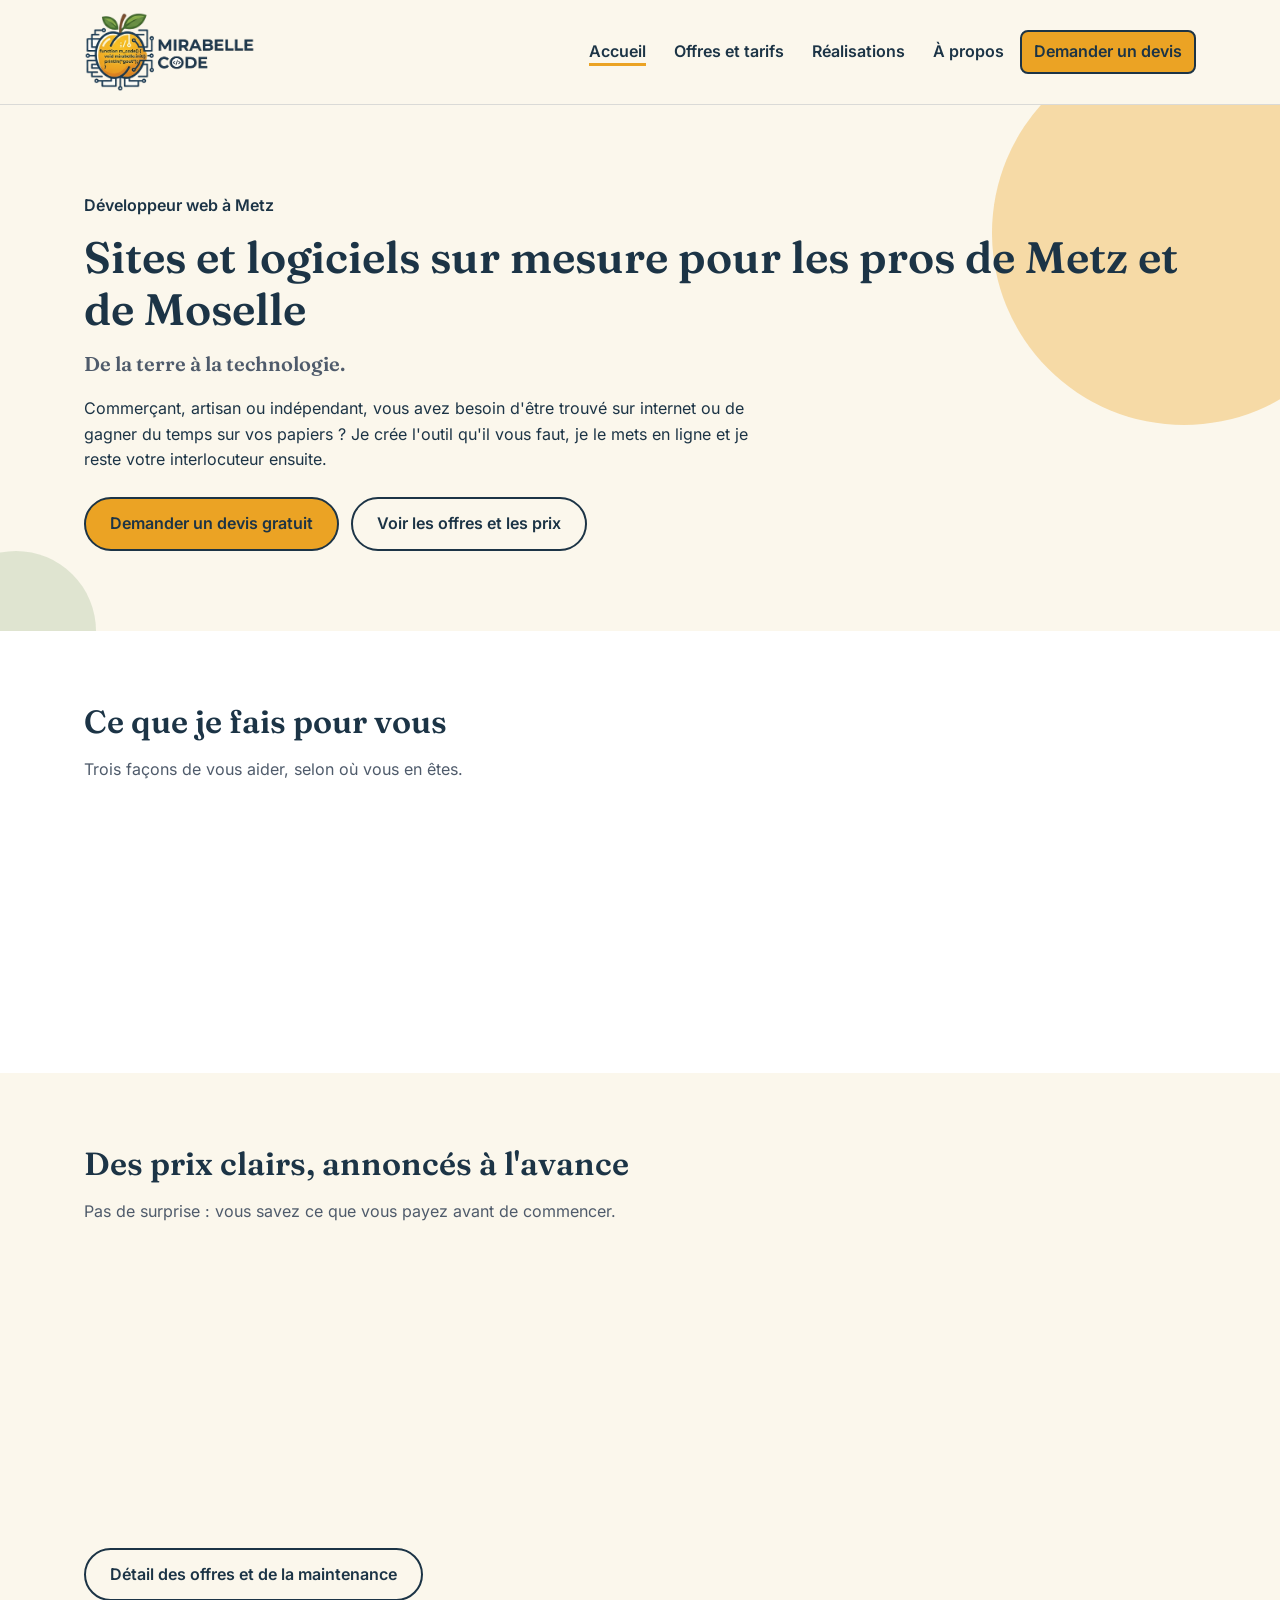
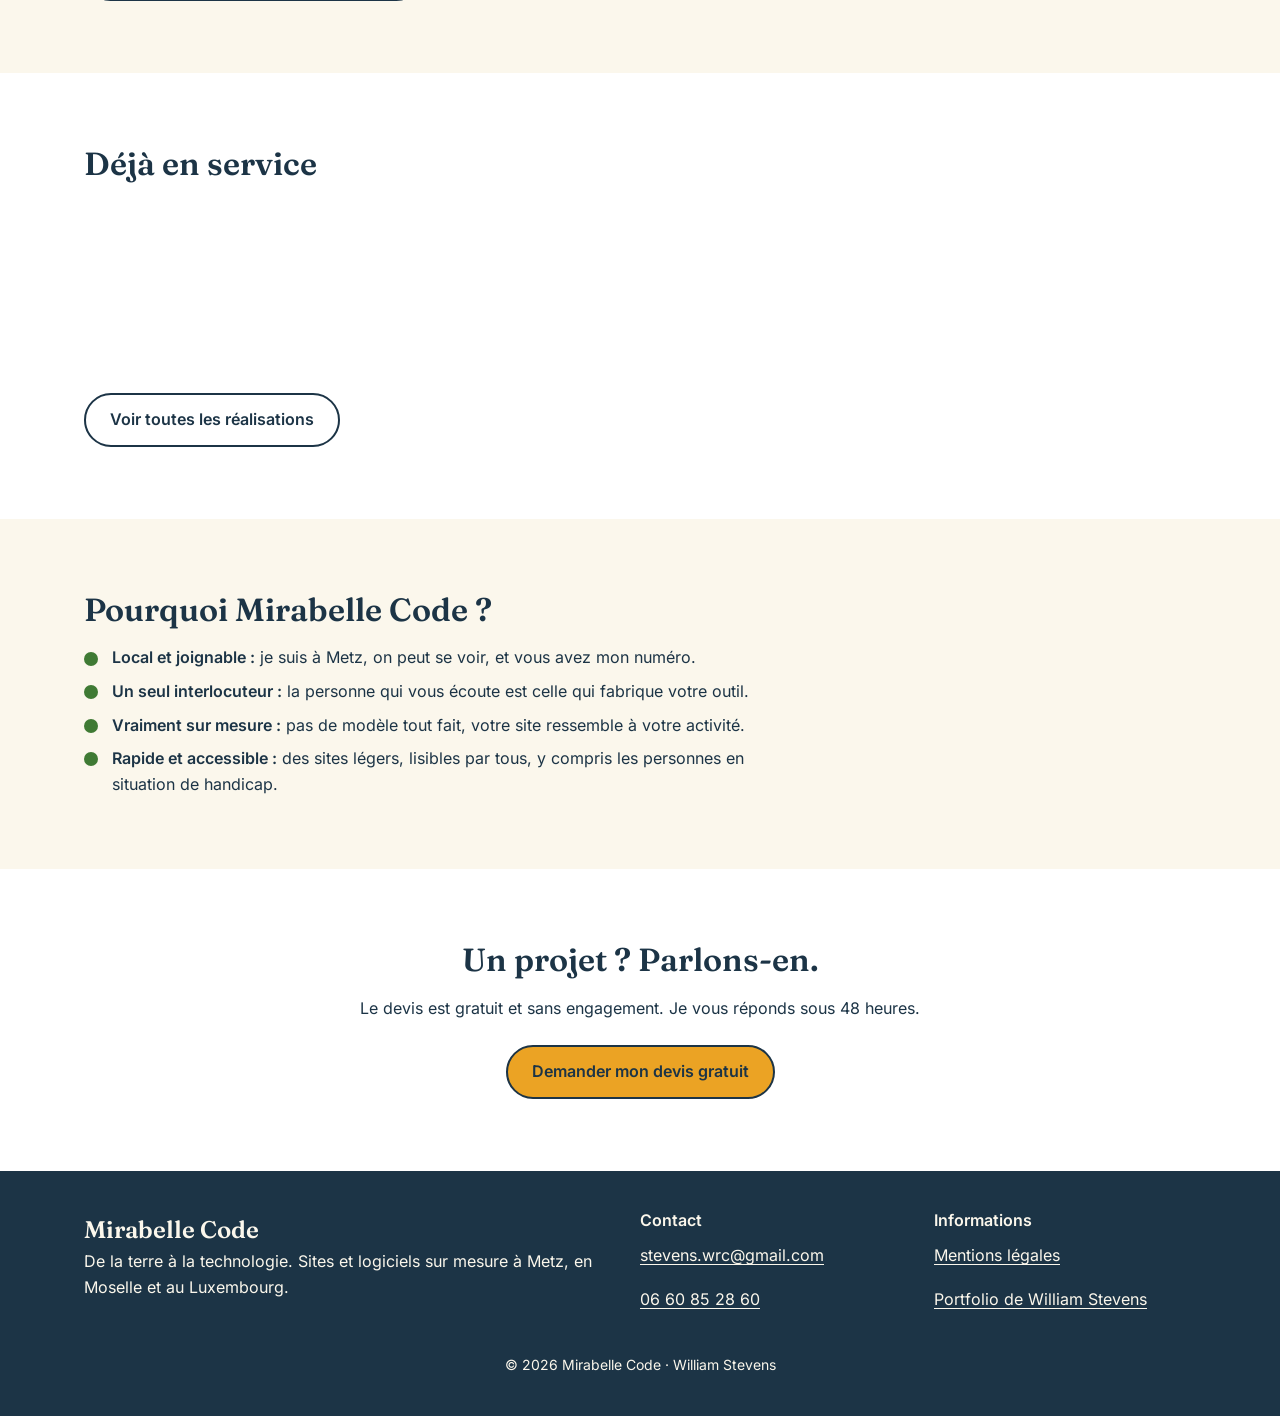
==== index.html @ 503111b6 "Mise à jour du site" ====
<!DOCTYPE html>
<html lang="fr">
<head>
  <meta charset="utf-8">
  <meta http-equiv="Content-Security-Policy" content="default-src 'self'; img-src 'self' data:; font-src 'self'; style-src 'self'; script-src 'self'; connect-src https://formspree.io; form-action https://formspree.io; base-uri 'self'; object-src 'none'">
  <meta name="viewport" content="width=device-width, initial-scale=1">
  <meta name="referrer" content="strict-origin-when-cross-origin">
  <title>Mirabelle Code · Création de sites et logiciels sur mesure à Metz</title>
  <meta name="description" content="Mirabelle Code crée des sites internet et des logiciels sur mesure pour les commerçants, artisans et indépendants de Metz, de Moselle et du Luxembourg. Devis gratuit.">
  <link rel="canonical" href="https://mirabellecode.fr/">
  <meta property="og:type" content="website">
  <meta property="og:locale" content="fr_FR">
  <meta property="og:site_name" content="Mirabelle Code">
  <meta property="og:title" content="Mirabelle Code · Création de sites et logiciels sur mesure à Metz">
  <meta property="og:description" content="Mirabelle Code crée des sites internet et des logiciels sur mesure pour les commerçants, artisans et indépendants de Metz, de Moselle et du Luxembourg. Devis gratuit.">
  <meta property="og:url" content="https://mirabellecode.fr/">
  <meta property="og:image" content="https://mirabellecode.fr/assets/img/og-image.png">
  <meta property="og:image:alt" content="Logo Mirabelle Code : une mirabelle et du code, De la terre à la technologie">
  <link rel="icon" href="assets/img/favicon.png" type="image/png">
  <link rel="apple-touch-icon" href="assets/img/apple-touch-icon.png">
  <link rel="preload" href="assets/fonts/inter-latin-400-normal.woff2" as="font" type="font/woff2" crossorigin>
  <link rel="stylesheet" href="css/base.css">
  <link rel="stylesheet" href="css/layout.css">
  <link rel="stylesheet" href="css/components.css">
  <link rel="stylesheet" href="css/pages.css">
  <script type="module" src="js/main.js"></script>
  <script type="application/ld+json">
  {
    "@context": "https://schema.org",
    "@type": "ProfessionalService",
    "name": "Mirabelle Code",
    "slogan": "De la terre à la technologie",
    "description": "Création de sites internet et de logiciels sur mesure pour les professionnels de Metz, de Moselle et du Luxembourg.",
    "url": "https://mirabellecode.fr/",
    "telephone": "+33660852860",
    "email": "stevens.wrc@gmail.com",
    "founder": { "@type": "Person", "name": "William Stevens" },
    "areaServed": [
      { "@type": "City", "name": "Metz" },
      { "@type": "AdministrativeArea", "name": "Moselle" },
      { "@type": "Country", "name": "Luxembourg" }
    ],
    "priceRange": "490 € – 1 500 € et plus"
  }
  </script>
</head>
<body>
  <a class="lien-evitement" href="#contenu">Aller au contenu</a>
  <header class="entete">
    <div class="conteneur entete__interieur">
      <a class="entete__logo" href="index.html"><img src="assets/img/logo.png" alt="Mirabelle Code, retour à l'accueil" width="420" height="197"></a>
      <nav class="nav" data-nav aria-label="Navigation principale">
        <button class="nav__bouton" type="button" aria-expanded="false" aria-controls="menu-principal" hidden>Menu</button>
        <ul class="nav__liste" id="menu-principal">
          <li><a class="nav__lien" href="index.html" aria-current="page">Accueil</a></li>
          <li><a class="nav__lien" href="html/offres.html">Offres et tarifs</a></li>
          <li><a class="nav__lien" href="html/realisations.html">Réalisations</a></li>
          <li><a class="nav__lien" href="html/a-propos.html">À propos</a></li>
          <li><a class="nav__lien nav__lien--devis" href="html/contact.html">Demander un devis</a></li>
        </ul>
      </nav>
    </div>
  </header>

  <main id="contenu">
    <section class="hero">
      <div class="hero__decor" aria-hidden="true"></div>
      <div class="hero__decor hero__decor--feuille" aria-hidden="true"></div>
      <div class="conteneur">
        <p class="hero__sur-titre">Développeur web à Metz</p>
        <h1>Sites et logiciels sur mesure pour les pros de Metz et de Moselle</h1>
        <p class="hero__slogan">De la terre à la technologie.</p>
        <p class="hero__texte">Commerçant, artisan ou indépendant, vous avez besoin d'être trouvé sur internet ou de gagner du temps sur vos papiers ? Je crée l'outil qu'il vous faut, je le mets en ligne et je reste votre interlocuteur ensuite.</p>
        <div class="actions">
          <a class="bouton bouton--principal" href="html/contact.html">Demander un devis gratuit</a>
          <a class="bouton bouton--secondaire" href="html/offres.html">Voir les offres et les prix</a>
        </div>
      </div>
    </section>

    <section class="section section--claire" aria-labelledby="titre-services">
      <div class="conteneur">
        <h2 class="section__titre" id="titre-services">Ce que je fais pour vous</h2>
        <p class="section__intro">Trois façons de vous aider, selon où vous en êtes.</p>
        <div class="grille grille--3">
          <article class="carte revele">
            <h3 class="carte__titre">Votre site internet</h3>
            <p>Un site clair et rapide, pensé pour le téléphone, qui présente votre activité et donne envie de vous appeler.</p>
          </article>
          <article class="carte revele">
            <h3 class="carte__titre">Vos outils sur mesure</h3>
            <p>Devis, factures, suivi des clients ou des stocks : un logiciel simple, fait pour votre façon de travailler, à la place des carnets et des fichiers Excel.</p>
          </article>
          <article class="carte revele">
            <h3 class="carte__titre">La tranquillité ensuite</h3>
            <p>Hébergement, nom de domaine, sauvegardes et petites modifications : je m'occupe de tout, vous vous occupez de vos clients.</p>
          </article>
        </div>
      </div>
    </section>

    <section class="section" aria-labelledby="titre-formules">
      <div class="conteneur">
        <h2 class="section__titre" id="titre-formules">Des prix clairs, annoncés à l'avance</h2>
        <p class="section__intro">Pas de surprise : vous savez ce que vous payez avant de commencer.</p>
        <div class="grille grille--3">
          <article class="carte formule revele">
            <h3 class="carte__titre">Essentiel</h3>
            <p class="formule__prix">490 €<span class="formule__prix-detail">site d'une page</span></p>
            <p>L'essentiel pour être trouvé : présentation, prestations, horaires, plan et bouton d'appel.</p>
          </article>
          <article class="carte formule formule--phare revele">
            <span class="badge">Le plus demandé</span>
            <h3 class="carte__titre">Pro</h3>
            <p class="formule__prix">990 €<span class="formule__prix-detail">site de 4 à 6 pages</span></p>
            <p>Un vrai site d'entreprise, avec formulaire de devis, galerie et référencement local.</p>
          </article>
          <article class="carte formule revele">
            <h3 class="carte__titre">Sur mesure</h3>
            <p class="formule__prix">dès 1 500 €<span class="formule__prix-detail">sur devis</span></p>
            <p>Un logiciel adapté à votre métier : devis et factures, suivi des clients, back-office.</p>
          </article>
        </div>
        <div class="actions">
          <a class="bouton bouton--secondaire" href="html/offres.html">Détail des offres et de la maintenance</a>
        </div>
      </div>
    </section>

    <section class="section section--claire" aria-labelledby="titre-realisations">
      <div class="conteneur">
        <h2 class="section__titre" id="titre-realisations">Déjà en service</h2>
        <div class="grille grille--2">
          <article class="carte vignette revele">
            <p class="vignette__type">Logiciel sur mesure</p>
            <h3 class="carte__titre">La facturation d'une formatrice indépendante</h3>
            <p>Ses factures sortent en un clic, exactement au format de son ancien modèle Word.</p>
          </article>
          <article class="carte vignette revele">
            <p class="vignette__type">Applications métier</p>
            <h3 class="carte__titre">Les outils d'une collectivité</h3>
            <p>Courrier, urbanisme, congés : des applications utilisées chaque jour par les agents.</p>
          </article>
        </div>
        <div class="actions">
          <a class="bouton bouton--secondaire" href="html/realisations.html">Voir toutes les réalisations</a>
        </div>
      </div>
    </section>

    <section class="section" aria-labelledby="titre-pourquoi">
      <div class="conteneur">
        <h2 class="section__titre" id="titre-pourquoi">Pourquoi Mirabelle Code ?</h2>
        <ul class="liste-coches">
          <li><strong>Local et joignable :</strong> je suis à Metz, on peut se voir, et vous avez mon numéro.</li>
          <li><strong>Un seul interlocuteur :</strong> la personne qui vous écoute est celle qui fabrique votre outil.</li>
          <li><strong>Vraiment sur mesure :</strong> pas de modèle tout fait, votre site ressemble à votre activité.</li>
          <li><strong>Rapide et accessible :</strong> des sites légers, lisibles par tous, y compris les personnes en situation de handicap.</li>
        </ul>
      </div>
    </section>

    <section class="section section--claire appel-final" aria-labelledby="titre-appel">
      <div class="conteneur">
        <h2 class="section__titre" id="titre-appel">Un projet ? Parlons-en.</h2>
        <p>Le devis est gratuit et sans engagement. Je vous réponds sous 48 heures.</p>
        <div class="actions">
          <a class="bouton bouton--principal" href="html/contact.html">Demander mon devis gratuit</a>
        </div>
      </div>
    </section>
  </main>

  <footer class="pied">
    <div class="conteneur pied__interieur">
      <div class="pied__bloc">
        <p class="pied__nom">Mirabelle Code</p>
        <p>De la terre à la technologie. Sites et logiciels sur mesure à Metz, en Moselle et au Luxembourg.</p>
      </div>
      <div class="pied__bloc">
        <h2 class="pied__titre">Contact</h2>
        <ul class="pied__liste">
          <li><a href="mailto:stevens.wrc@gmail.com">stevens.wrc@gmail.com</a></li>
          <li><a href="tel:+33660852860">06 60 85 28 60</a></li>
        </ul>
      </div>
      <div class="pied__bloc">
        <h2 class="pied__titre">Informations</h2>
        <ul class="pied__liste">
          <li><a href="html/mentions-legales.html">Mentions légales</a></li>
          <li><a href="https://gb-william.github.io" rel="noopener">Portfolio de William Stevens</a></li>
        </ul>
      </div>
    </div>
    <p class="pied__copyright">© 2026 Mirabelle Code · William Stevens</p>
  </footer>
  <a class="barre-appel" href="tel:+33660852860">Appeler le 06 60 85 28 60</a>
</body>
</html>
---- css/base.css ----
@font-face {
  font-family: "Fraunces";
  src: url("../assets/fonts/fraunces-latin-600-normal.woff2") format("woff2");
  font-weight: 600;
  font-style: normal;
  font-display: swap;
}

@font-face {
  font-family: "Inter";
  src: url("../assets/fonts/inter-latin-400-normal.woff2") format("woff2");
  font-weight: 400;
  font-style: normal;
  font-display: swap;
}

@font-face {
  font-family: "Inter";
  src: url("../assets/fonts/inter-latin-600-normal.woff2") format("woff2");
  font-weight: 600;
  font-style: normal;
  font-display: swap;
}

:root {
  --creme: #FBF7EC;
  --marine: #1C3446;
  --gris: #4F5B6B;
  --mirabelle: #EBA324;
  --feuille: #3F7A34;
  --lien: #8A5A00;
  --surface: #FFFFFF;
  --erreur: #B3261E;
  --fond-succes: #E6F0E3;
  --fond-erreur: #FBE9E7;
  --police-titre: "Fraunces", Georgia, "Times New Roman", serif;
  --police-texte: "Inter", system-ui, -apple-system, "Segoe UI", sans-serif;
  --rayon: 1rem;
  --ombre: 0 0.25rem 1rem rgb(28 58 94 / 0.08);
}

*,
*::before,
*::after {
  box-sizing: border-box;
  margin: 0;
  padding: 0;
}

html {
  font-size: 100%;
  scroll-behavior: smooth;
  scroll-padding-top: 5rem;
  scroll-padding-bottom: 4.5rem;
}

body {
  font-family: var(--police-texte);
  line-height: 1.6;
  color: var(--marine);
  background-color: var(--creme);
}

img,
svg {
  max-width: 100%;
  height: auto;
  display: block;
}

h1,
h2,
h3 {
  font-family: var(--police-titre);
  font-weight: 600;
  line-height: 1.2;
}

h1 {
  font-size: 2rem;
}

h2 {
  font-size: 1.5rem;
}

h3 {
  font-size: 1.25rem;
}

p,
li,
dd {
  max-width: 70ch;
}

ul,
ol {
  padding-left: 1.25rem;
}

a {
  color: var(--lien);
  text-underline-offset: 0.2em;
}

a:hover {
  text-decoration-thickness: 2px;
}

strong {
  font-weight: 600;
}

:focus-visible {
  outline: 3px solid var(--marine);
  outline-offset: 3px;
}

.lien-evitement {
  position: absolute;
  top: -100%;
  left: 0;
  z-index: 1000;
  padding: 0.75rem 1.25rem;
  background-color: var(--marine);
  color: var(--creme);
  font-weight: 600;
  text-decoration: none;
}

.lien-evitement:focus {
  top: 0;
}

.sr-only {
  position: absolute;
  width: 1px;
  height: 1px;
  padding: 0;
  margin: -1px;
  overflow: hidden;
  clip: rect(0, 0, 0, 0);
  white-space: nowrap;
  border: 0;
}

[hidden] {
  display: none !important;
}

.flux > * + * {
  margin-top: 1rem;
}

.provisoire {
  outline: 2px dashed var(--feuille);
  outline-offset: 4px;
}

.provisoire::before {
  content: "À compléter";
  display: inline-block;
  margin-right: 0.5rem;
  padding: 0 0.5rem;
  border-radius: 999px;
  background-color: var(--feuille);
  color: var(--surface);
  font-size: 0.75rem;
  font-weight: 600;
}

@media (min-width: 768px) {
  h1 {
    font-size: 2.75rem;
  }

  h2 {
    font-size: 2rem;
  }
}

@media (prefers-reduced-motion: reduce) {
  *,
  *::before,
  *::after {
    animation-duration: 0.01ms !important;
    transition-duration: 0.01ms !important;
    scroll-behavior: auto !important;
  }
}
---- css/layout.css ----
.conteneur {
  width: 100%;
  max-width: 72rem;
  margin-inline: auto;
  padding-inline: 1.25rem;
}

.section {
  padding-block: 3rem;
}

.section--claire {
  background-color: var(--surface);
}

.section__titre {
  margin-bottom: 1rem;
}

.section__intro {
  margin-bottom: 2rem;
  color: var(--gris);
}

.page-titre {
  padding-block: 2.5rem 1rem;
}

.page-titre p {
  margin-top: 0.75rem;
  color: var(--gris);
}

.entete {
  position: sticky;
  top: 0;
  z-index: 100;
  background-color: var(--creme);
  border-bottom: 1px solid rgb(28 58 94 / 0.15);
}

.entete__interieur {
  position: relative;
  display: flex;
  flex-wrap: wrap;
  align-items: center;
  justify-content: space-between;
  gap: 0.75rem;
  padding-block: 0.75rem;
}

.entete__logo {
  display: inline-flex;
  align-items: center;
  min-height: 44px;
}

.entete__logo img {
  width: auto;
  height: 4rem;
}

.nav {
  width: 100%;
}

.nav__liste {
  display: flex;
  flex-direction: column;
  gap: 0.25rem;
  padding: 0.5rem 0 0;
  list-style: none;
}

.nav__lien {
  display: flex;
  align-items: center;
  min-height: 44px;
  padding-inline: 0.75rem;
  border-radius: 0.5rem;
  color: var(--marine);
  font-weight: 600;
  text-decoration: none;
}

.nav__lien:hover {
  background-color: rgb(244 178 35 / 0.3);
}

.nav__lien[aria-current="page"] {
  text-decoration: underline;
  text-decoration-color: var(--mirabelle);
  text-decoration-thickness: 3px;
  text-underline-offset: 0.4em;
}

.nav__lien--devis {
  justify-content: center;
  background-color: var(--mirabelle);
  border: 2px solid var(--marine);
}

.nav__bouton {
  min-width: 44px;
  min-height: 44px;
  padding: 0.5rem 1rem;
  border: 2px solid var(--marine);
  border-radius: 0.5rem;
  background-color: var(--surface);
  color: var(--marine);
  font: inherit;
  font-weight: 600;
  cursor: pointer;
}

.nav--active {
  width: auto;
}

.nav--active .nav__liste {
  display: none;
}

.nav--active.nav--ouvert .nav__liste {
  position: absolute;
  top: 100%;
  left: 0;
  right: 0;
  display: flex;
  padding: 1rem 1.25rem 1.25rem;
  background-color: var(--creme);
  border-bottom: 1px solid rgb(28 58 94 / 0.15);
  box-shadow: var(--ombre);
  max-height: calc(100dvh - 5rem);
  overflow-y: auto;
}

.pied {
  padding-block: 2.5rem 6rem;
  background-color: var(--marine);
  color: var(--creme);
}

.pied a {
  color: var(--creme);
}

.pied :focus-visible {
  outline-color: var(--creme);
}

.pied__interieur {
  display: grid;
  gap: 2rem;
}

.pied__nom {
  font-family: var(--police-titre);
  font-size: 1.5rem;
  font-weight: 600;
}

.pied__titre {
  margin-bottom: 0.25rem;
  font-family: var(--police-texte);
  font-size: 1rem;
}

.pied__liste {
  padding: 0;
  list-style: none;
}

.pied__liste a {
  display: inline-flex;
  align-items: center;
  min-height: 44px;
}

.pied__copyright {
  max-width: none;
  margin-top: 2rem;
  font-size: 0.875rem;
  text-align: center;
}

.barre-appel {
  position: fixed;
  left: 0;
  right: 0;
  bottom: 0;
  z-index: 90;
  display: flex;
  align-items: center;
  justify-content: center;
  min-height: 3.5rem;
  background-color: var(--mirabelle);
  border-top: 2px solid var(--marine);
  color: var(--marine);
  font-weight: 600;
  text-decoration: none;
}

@media (min-width: 768px) {
  .section {
    padding-block: 4.5rem;
  }

  .pied__interieur {
    grid-template-columns: 2fr 1fr 1fr;
  }
}

@media (min-width: 1024px) {
  .entete__logo img {
    height: 5rem;
  }

  html {
    scroll-padding-bottom: 0;
  }

  .nav,
  .nav--active {
    width: auto;
  }

  .nav__bouton {
    display: none;
  }

  .nav__liste,
  .nav--active .nav__liste,
  .nav--active.nav--ouvert .nav__liste {
    position: static;
    display: flex;
    flex-direction: row;
    align-items: center;
    gap: 0.25rem;
    padding: 0;
    background: none;
    border: 0;
    box-shadow: none;
    max-height: none;
    overflow: visible;
  }

  .pied {
    padding-bottom: 2.5rem;
  }

  .barre-appel {
    display: none;
  }
}
---- css/components.css ----
.actions {
  display: flex;
  flex-wrap: wrap;
  gap: 0.75rem;
  margin-top: 1.5rem;
}

.bouton {
  display: inline-flex;
  align-items: center;
  justify-content: center;
  min-height: 44px;
  padding: 0.75rem 1.5rem;
  border: 2px solid var(--marine);
  border-radius: 999px;
  font: inherit;
  font-weight: 600;
  text-decoration: none;
  cursor: pointer;
  transition: transform 0.15s ease;
}

.bouton:hover {
  transform: translateY(-2px);
}

.bouton--principal {
  background-color: var(--mirabelle);
  color: var(--marine);
}

.bouton--secondaire {
  background-color: transparent;
  color: var(--marine);
}

.bouton[disabled] {
  opacity: 0.6;
  cursor: wait;
  transform: none;
}

.grille {
  display: grid;
  gap: 1.5rem;
}

.carte {
  display: flex;
  flex-direction: column;
  gap: 0.75rem;
  padding: 1.5rem;
  border-radius: var(--rayon);
  background-color: var(--surface);
  box-shadow: var(--ombre);
}

.carte__titre {
  font-size: 1.25rem;
}

.carte__lien {
  margin-top: auto;
  font-weight: 600;
}

.formule {
  border: 2px solid transparent;
}

.formule--phare {
  border-color: var(--marine);
}

.formule__prix {
  font-family: var(--police-titre);
  font-size: 2rem;
  font-weight: 600;
  line-height: 1.1;
}

.formule__prix-detail {
  display: block;
  font-family: var(--police-texte);
  font-size: 0.9375rem;
  font-weight: 400;
  color: var(--gris);
}

.badge {
  align-self: flex-start;
  padding: 0.125rem 0.75rem;
  border-radius: 999px;
  background-color: var(--feuille);
  color: var(--surface);
  font-size: 0.875rem;
  font-weight: 600;
}

.liste-coches {
  display: grid;
  gap: 0.5rem;
  padding: 0;
  list-style: none;
}

.liste-coches li {
  position: relative;
  padding-left: 1.75rem;
}

.liste-coches li::before {
  content: "";
  position: absolute;
  top: 0.4em;
  left: 0;
  width: 0.875rem;
  height: 0.875rem;
  border-radius: 50%;
  background-color: var(--feuille);
}

.js-reveal .revele {
  opacity: 0;
  transform: translateY(1rem);
  transition: opacity 0.5s ease, transform 0.5s ease;
}

.js-reveal .revele.est-visible {
  opacity: 1;
  transform: none;
}

@media (min-width: 768px) {
  .grille--2,
  .grille--3 {
    grid-template-columns: repeat(2, 1fr);
  }
}

@media (min-width: 1024px) {
  .grille--3 {
    grid-template-columns: repeat(3, 1fr);
  }
}

@media (prefers-reduced-motion: reduce) {
  .js-reveal .revele {
    opacity: 1;
    transform: none;
  }
}

.encart {
  padding: 1.5rem;
  border: 2px solid var(--marine);
  border-radius: var(--rayon);
  background-color: var(--mirabelle);
  color: var(--marine);
}

.encart__titre {
  margin-bottom: 0.5rem;
  font-size: 1.25rem;
}

.faq {
  display: grid;
  gap: 0.75rem;
}

.faq details {
  border-radius: 0.75rem;
  background-color: var(--surface);
  box-shadow: var(--ombre);
}

.faq summary {
  min-height: 44px;
  padding: 1rem 1.25rem;
  font-weight: 600;
  cursor: pointer;
}

.faq details > p {
  padding: 0 1.25rem 1.25rem;
}

.mention {
  margin-top: 1.5rem;
  color: var(--gris);
  font-size: 0.9375rem;
}

.etapes {
  display: grid;
  gap: 1rem;
  padding: 0;
  list-style: none;
  counter-reset: etape;
}

.etapes li {
  position: relative;
  min-height: 2.25rem;
  padding-left: 3rem;
  counter-increment: etape;
}

.etapes li::before {
  content: counter(etape);
  position: absolute;
  top: 0;
  left: 0;
  display: grid;
  place-items: center;
  width: 2.25rem;
  height: 2.25rem;
  border-radius: 50%;
  background-color: var(--mirabelle);
  color: var(--marine);
  font-weight: 600;
}

.formulaire {
  display: grid;
  gap: 1.25rem;
  padding: 1.5rem;
  border-radius: var(--rayon);
  background-color: var(--surface);
  box-shadow: var(--ombre);
}

.champ {
  display: grid;
  gap: 0.375rem;
}

.champ label {
  font-weight: 600;
}

.champ__mention {
  color: var(--gris);
  font-weight: 400;
}

.champ input,
.champ select,
.champ textarea {
  width: 100%;
  min-height: 44px;
  padding: 0.625rem 0.75rem;
  border: 2px solid var(--gris);
  border-radius: 0.5rem;
  background-color: var(--surface);
  color: var(--marine);
  font: inherit;
}

.champ textarea {
  min-height: 9rem;
  resize: vertical;
}

.champ [aria-invalid="true"] {
  border-color: var(--erreur);
}

.champ__erreur {
  color: var(--erreur);
  font-size: 0.9375rem;
  font-weight: 600;
}

.champ__erreur:empty {
  display: none;
}

.piege {
  position: absolute;
  left: -10000px;
  width: 1px;
  height: 1px;
  overflow: hidden;
}

.etat {
  padding: 1rem;
  border-radius: 0.5rem;
  font-weight: 600;
}

.etat:empty {
  padding: 0;
}

.etat--succes {
  border: 2px solid var(--feuille);
  background-color: var(--fond-succes);
}

.etat--erreur {
  border: 2px solid var(--erreur);
  background-color: var(--fond-erreur);
}
---- css/pages.css ----
.page-erreur {
  padding-block: 4rem;
  text-align: center;
}

.page-erreur p {
  margin-inline: auto;
}

.page-erreur .actions {
  justify-content: center;
}

.hero {
  position: relative;
  overflow: hidden;
  padding-block: 3.5rem 3rem;
}

.hero .conteneur {
  position: relative;
  z-index: 1;
}

.hero__sur-titre {
  margin-bottom: 0.75rem;
  color: var(--marine);
  font-weight: 600;
}

.hero__slogan {
  margin-top: 0.75rem;
  font-family: var(--police-titre);
  font-size: 1.25rem;
  color: var(--gris);
}

.hero__texte {
  margin-top: 1rem;
}

.hero__decor {
  position: absolute;
  top: -4rem;
  right: -6rem;
  z-index: 0;
  width: 16rem;
  height: 16rem;
  border-radius: 50%;
  background-color: var(--mirabelle);
  opacity: 0.35;
}

.hero__decor--feuille {
  top: auto;
  right: auto;
  bottom: -5rem;
  left: -4rem;
  width: 10rem;
  height: 10rem;
  background-color: var(--feuille);
  opacity: 0.15;
}

.vignette__type {
  color: var(--feuille);
  font-size: 0.875rem;
  font-weight: 600;
  text-transform: uppercase;
  letter-spacing: 0.05em;
}

.appel-final {
  text-align: center;
}

.appel-final p {
  margin-inline: auto;
}

.appel-final .actions {
  justify-content: center;
}

@media (min-width: 768px) {
  .hero {
    padding-block: 5.5rem 5rem;
  }

  .hero__decor:not(.hero__decor--feuille) {
    width: 24rem;
    height: 24rem;
  }
}

.realisation {
  display: grid;
  gap: 1.5rem;
  align-items: center;
}

.realisation + .realisation {
  margin-top: 3.5rem;
}

.realisation__image {
  border-radius: var(--rayon);
  box-shadow: var(--ombre);
}

.realisation__details {
  display: grid;
  gap: 0.25rem 1rem;
}

.realisation__details dt {
  margin-top: 0.75rem;
  color: var(--feuille);
  font-weight: 600;
}

.apropos {
  display: grid;
  gap: 2rem;
  align-items: center;
}

.apropos__photo {
  width: 12rem;
  height: 12rem;
  border: 4px solid var(--mirabelle);
  border-radius: 50%;
  object-fit: cover;
}

@media (min-width: 768px) {
  .apropos {
    grid-template-columns: auto 1fr;
  }
}

@media (min-width: 1024px) {
  .realisation:has(.realisation__image) {
    grid-template-columns: 1fr 1fr;
  }
}

.contact {
  display: grid;
  gap: 2rem;
}

.contact__infos {
  display: grid;
  gap: 1rem;
  align-content: start;
}

.contact__infos a {
  font-weight: 600;
}

@media (min-width: 1024px) {
  .contact {
    grid-template-columns: 3fr 2fr;
  }
}

.texte-legal h2 {
  margin: 2rem 0 0.5rem;
  font-size: 1.375rem;
}

.texte-legal p,
.texte-legal li {
  margin-bottom: 0.5rem;
}
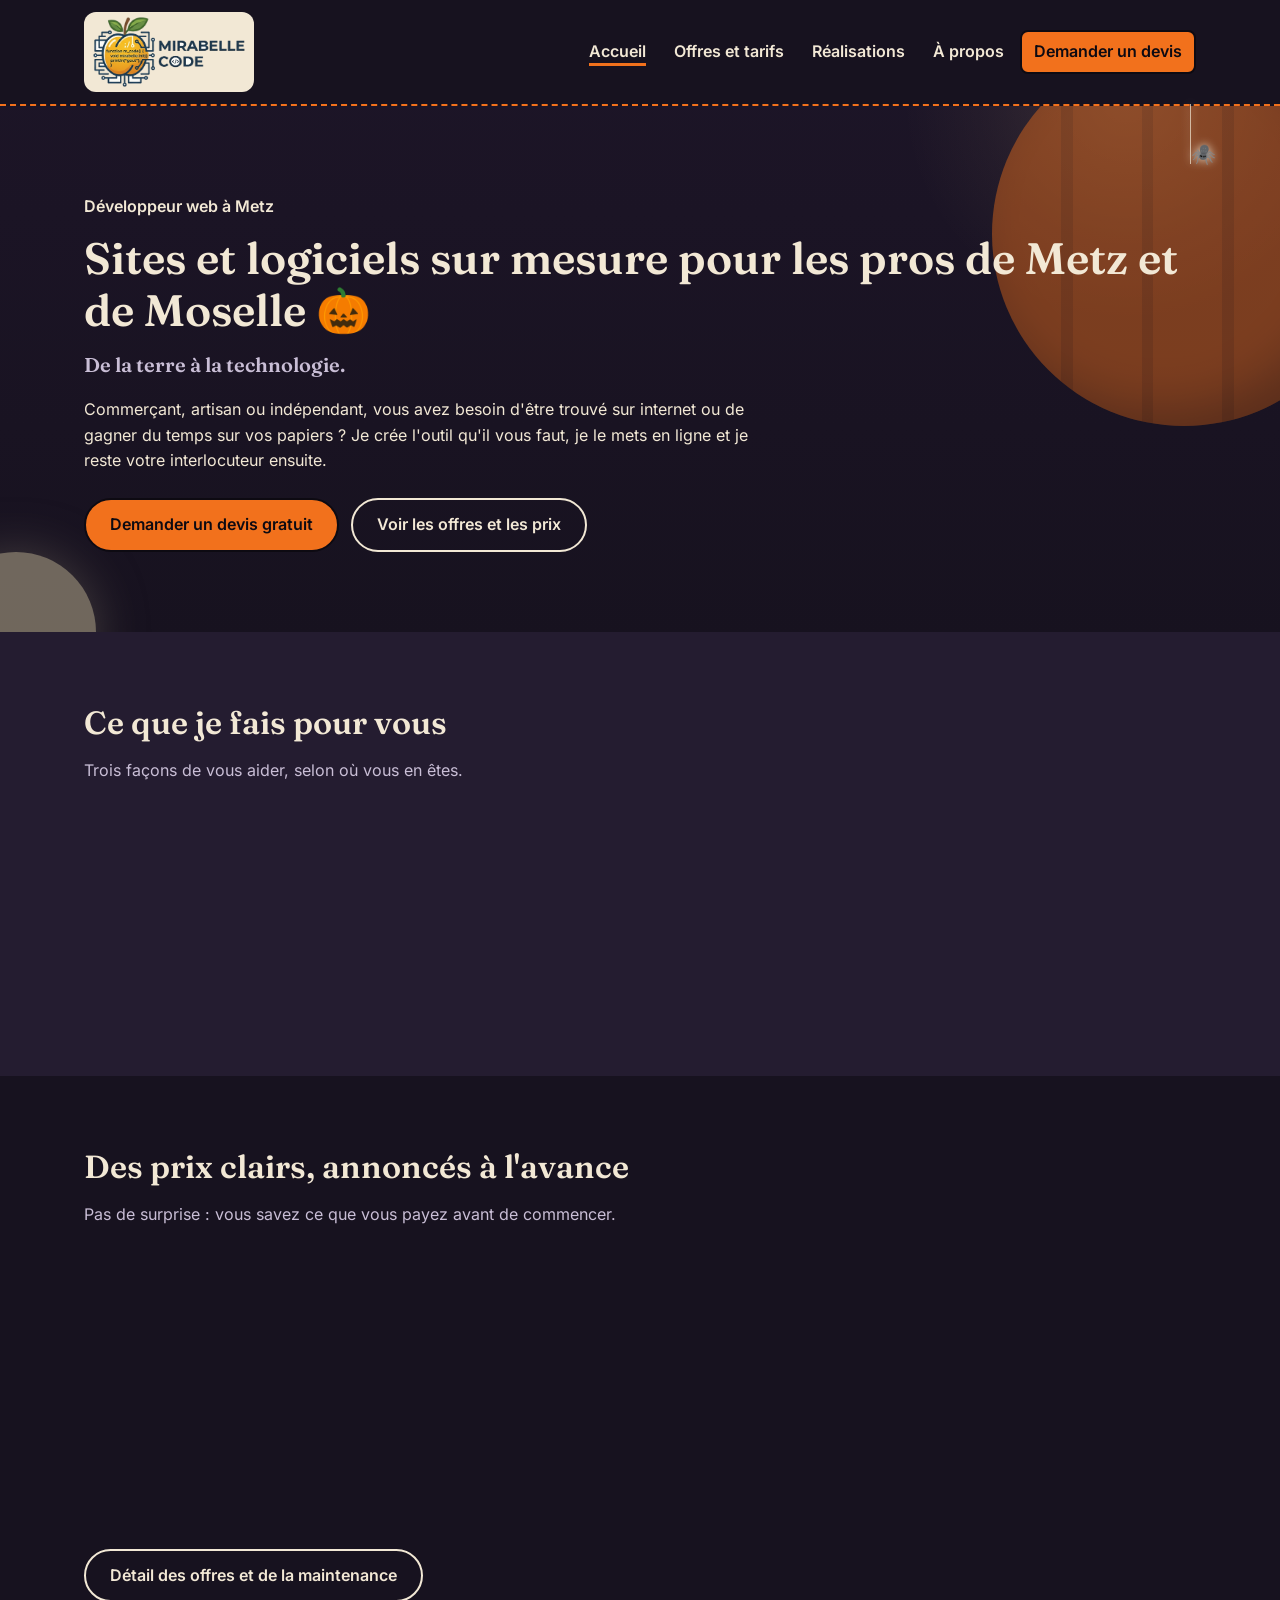
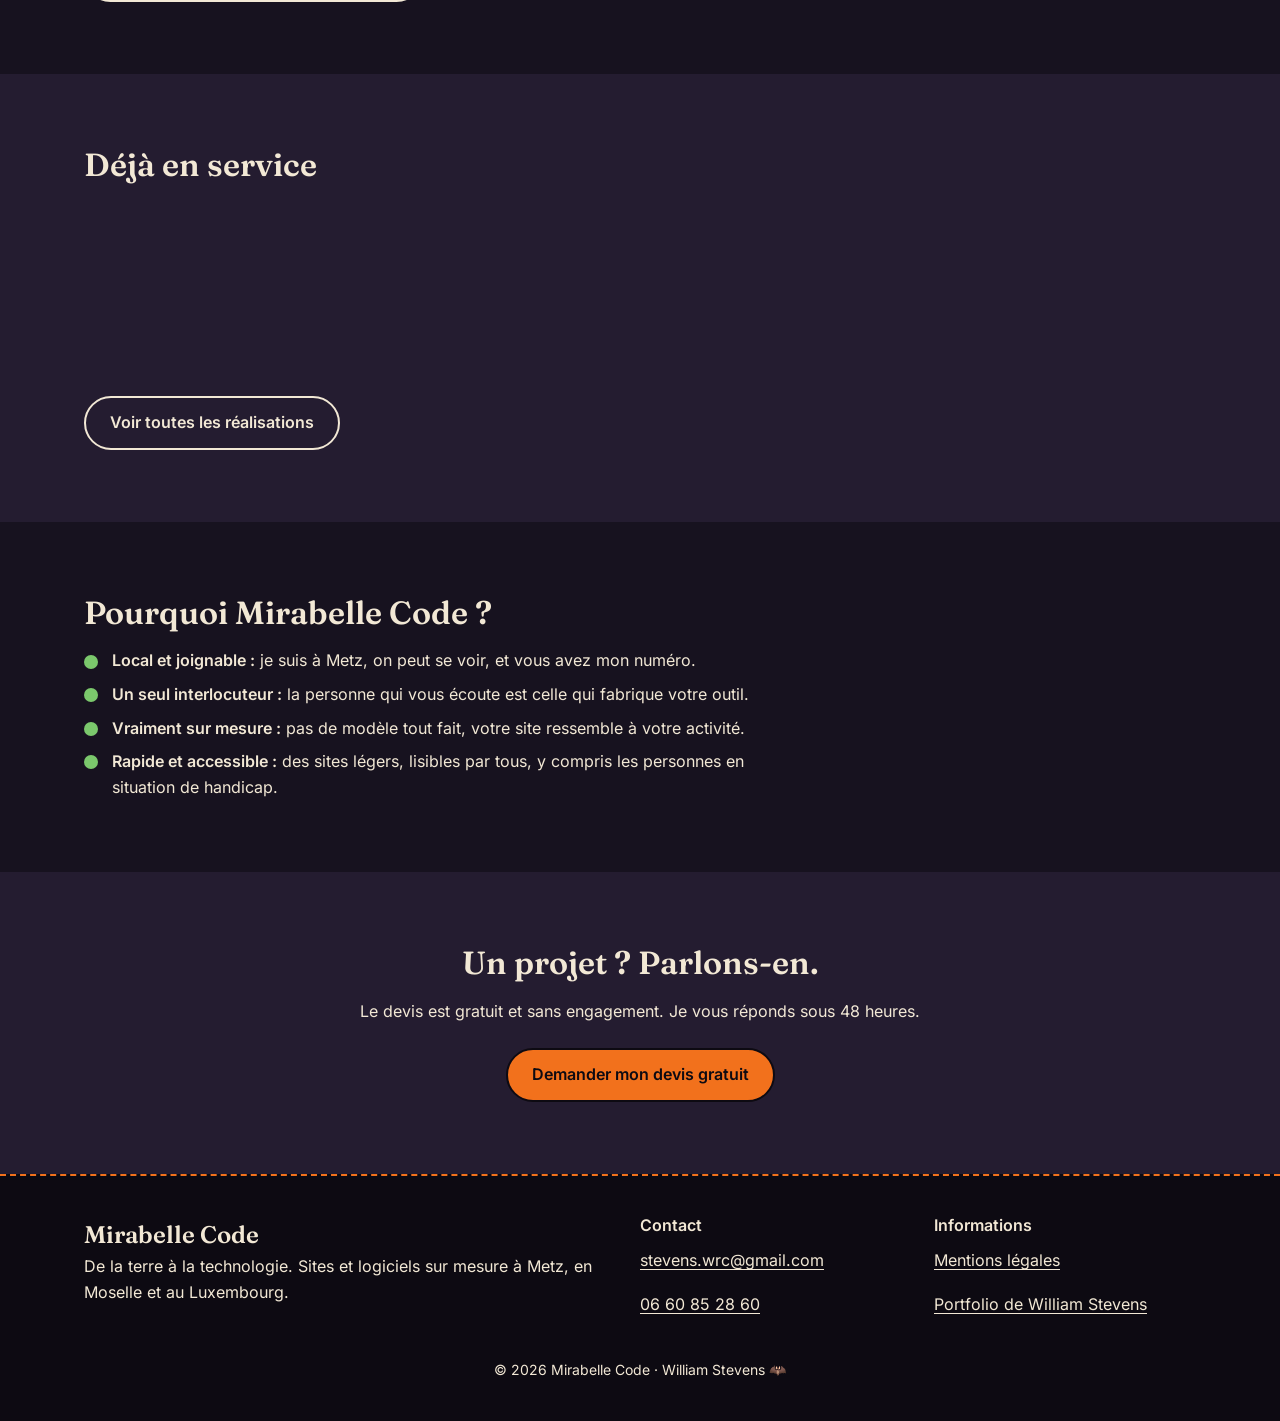
==== commit ef02bb80: "Mise à jour du site" ====
--- a/index.html
+++ b/index.html
@@ -23,6 +23,7 @@
   <link rel="stylesheet" href="css/layout.css">
   <link rel="stylesheet" href="css/components.css">
   <link rel="stylesheet" href="css/pages.css">
+  <link rel="stylesheet" href="css/halloween.css">
   <script type="module" src="js/main.js"></script>
   <script type="application/ld+json">
   {
--- a/css/halloween.css
+++ b/css/halloween.css
@@ -0,0 +1,145 @@
+/*
+  Thème Halloween : chargé après les autres feuilles, il ne fait que surcharger.
+  Pour revenir au thème normal, retirer la ligne <link> de halloween.css dans les pages.
+*/
+
+:root {
+  --creme: #17121F;
+  --surface: #241C30;
+  --marine: #F2E8D5;
+  --gris: #C9BED6;
+  --mirabelle: #F2711C;
+  --feuille: #7BC86C;
+  --lien: #FFB36B;
+  --erreur: #FF8A80;
+  --fond-succes: #1E3320;
+  --fond-erreur: #3D1C22;
+  --nuit: #0D0A12;
+  --ombre: 0 0.25rem 1.25rem rgb(0 0 0 / 0.45);
+}
+
+body {
+  background-image:
+    radial-gradient(circle at 88% 6rem, rgb(255 214 150 / 0.14) 0, rgb(255 214 150 / 0.04) 9rem, transparent 14rem),
+    linear-gradient(180deg, #1D1528 0, var(--creme) 40rem);
+  background-repeat: no-repeat;
+}
+
+.entete {
+  background-color: var(--creme);
+  border-bottom: 2px dashed var(--mirabelle);
+}
+
+.entete__logo img {
+  padding: 0.25rem 0.5rem;
+  border-radius: 0.75rem;
+  background-color: var(--marine);
+}
+
+.nav__lien--devis,
+.bouton--principal,
+.barre-appel,
+.encart,
+.etapes li::before {
+  color: var(--nuit);
+}
+
+.nav__lien--devis,
+.bouton--principal,
+.barre-appel {
+  border-color: var(--nuit);
+}
+
+.encart a {
+  color: var(--nuit);
+}
+
+.encart :focus-visible,
+.barre-appel :focus-visible {
+  outline-color: var(--nuit);
+}
+
+.badge,
+.provisoire::before {
+  color: var(--nuit);
+}
+
+.carte {
+  border: 1px solid rgb(242 113 28 / 0.25);
+  transition: box-shadow 0.3s ease, border-color 0.3s ease;
+}
+
+.carte:hover {
+  border-color: var(--mirabelle);
+  box-shadow: 0 0 1.25rem rgb(242 113 28 / 0.35);
+}
+
+.pied {
+  background-color: var(--nuit);
+  color: var(--marine);
+  border-top: 2px dashed var(--mirabelle);
+}
+
+.pied a {
+  color: var(--marine);
+}
+
+.pied :focus-visible {
+  outline-color: var(--marine);
+}
+
+.page-titre h1::after,
+.hero h1::after {
+  content: " 🎃";
+  content: " 🎃" / "";
+}
+
+.pied__copyright::after {
+  content: " 🦇";
+  content: " 🦇" / "";
+}
+
+.hero__decor:not(.hero__decor--feuille) {
+  background-color: var(--mirabelle);
+  background-image: repeating-linear-gradient(90deg, transparent 0 18%, rgb(0 0 0 / 0.12) 18% 21%);
+  box-shadow: inset -1.5rem -1rem 3rem rgb(0 0 0 / 0.3);
+  opacity: 0.45;
+}
+
+.hero__decor--feuille {
+  background-color: #F5E6B8;
+  box-shadow: 0 0 3rem rgb(245 230 184 / 0.5);
+  opacity: 0.4;
+}
+
+.entete__interieur::after {
+  content: "🕷️";
+  content: "🕷️" / "";
+  position: absolute;
+  top: 100%;
+  right: 1rem;
+  padding-top: 2.5rem;
+  border-left: 1px solid rgb(242 232 213 / 0.7);
+  font-size: 1.25rem;
+  line-height: 1;
+  filter: drop-shadow(0 0 0.3rem rgb(242 232 213 / 0.9));
+  pointer-events: none;
+  transform-origin: top center;
+  animation: araignee 4s ease-in-out infinite alternate;
+}
+
+@keyframes araignee {
+  from {
+    padding-top: 1.5rem;
+  }
+
+  to {
+    padding-top: 3rem;
+  }
+}
+
+@media (min-width: 1024px) {
+  .entete__interieur::after {
+    right: 0;
+  }
+}
